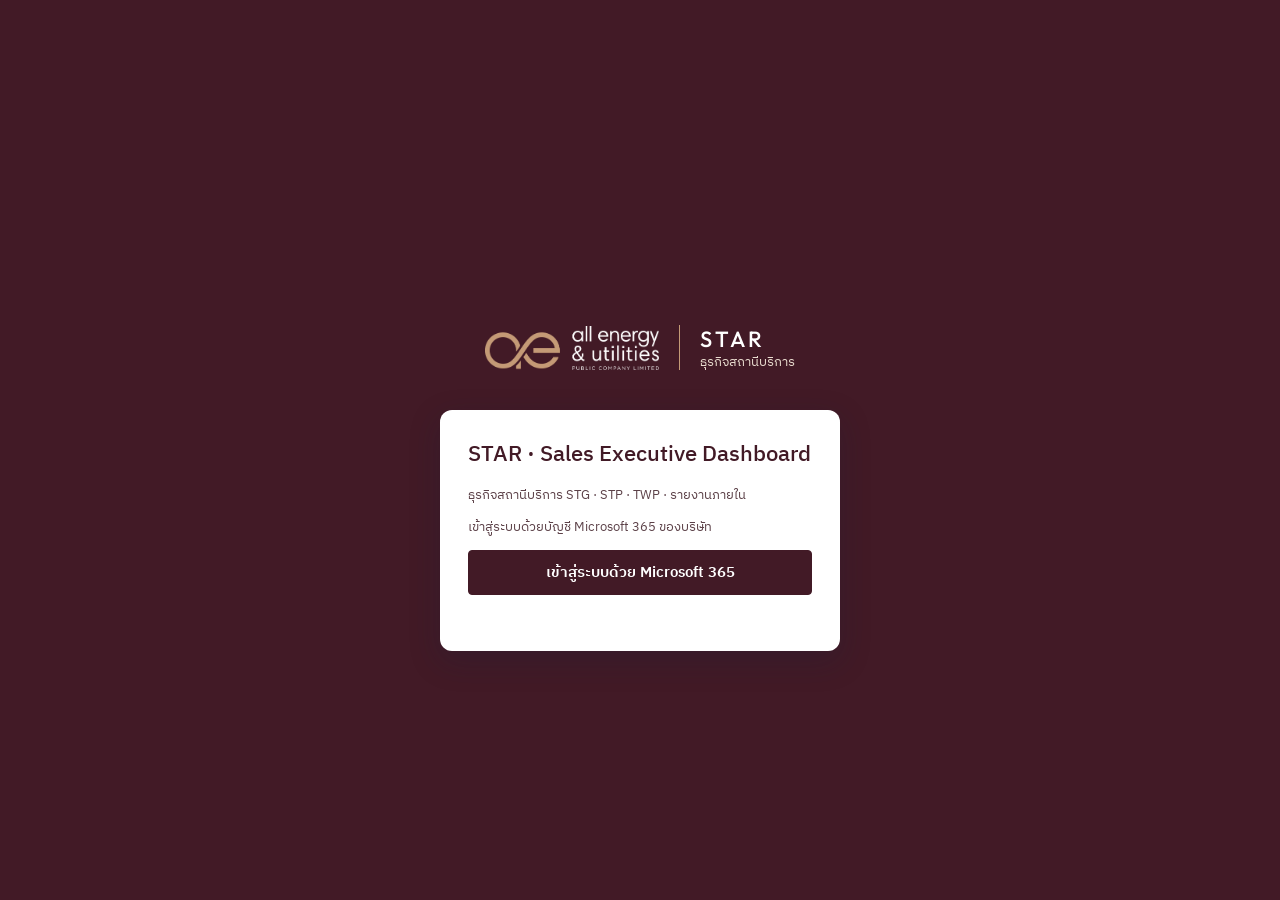
==== site/index.html @ 43bbe1b6 "14.11.2026_13.10" ====
<!doctype html>
<html lang="th">
<head>
<meta charset="utf-8">
<meta name="viewport" content="width=device-width, initial-scale=1">
<meta name="robots" content="noindex, nofollow">
<title>STAR · Sales Executive Dashboard</title>
<link rel="stylesheet" href="styles.css?v=mwg077ed">
<link rel="stylesheet" href="gate.css?v=mwg077ed">
</head>
<body>
<div class="lock" id="lock">
  <div class="lock-box">
    <div class="logo-zone"><img class="logo" src="assets/ae-logo.png" width="175" height="44" alt="All Energy & Utilities"><div class="brand-txt"><b>STAR</b><span>ธุรกิจสถานีบริการ</span></div></div>
    <form onsubmit="return false">
      <h1>STAR · Sales Executive Dashboard</h1>
      <p>ธุรกิจสถานีบริการ STG · STP · TWP · รายงานภายใน</p>
      <p>เข้าสู่ระบบด้วยบัญชี Microsoft 365 ของบริษัท</p>
      <button class="btn" id="go" type="button" disabled>กำลังตรวจสอบ…</button>
      <button class="btn ghost" id="out" type="button" hidden>ออกจากระบบ / ลองบัญชีอื่น</button>
      <p class="err" id="err" role="alert"></p>
    </form>
  </div>
</div>
<div class="app" id="dash-root" hidden>
  <div class="hdr-user" id="hdr-user"><div class="userbar" id="userbar" hidden><span id="who"></span><button type="button" id="logout">ออกจากระบบ</button></div></div>
  <div id="dc-root" aria-live="polite"></div>
</div>
<script src="star.js?v=mwg077ed"></script>
<script src="pages.js?v=mwg077ed"></script>
<script>window.DASH_STATIC = 1;</script>
<script src="vendor/msal-browser.min.js?v=mwg077ed"></script>
<script src="auth-config.js?v=mwg077ed"></script>
<script src="data.enc.js?v=mwg077ed"></script>
<script src="app.js?v=mwg077ed"></script>
<script src="gate.js?v=mwg077ed"></script>
</body>
</html>
---- site/styles.css ----
/* STAR Dashboard — ฟอนต์ (เก็บในเว็บเอง ไม่โหลดจาก Google) + หน้าเข้าสู่ระบบ
   สไตล์ของแต่ละหน้าอยู่ในไฟล์ดีไซน์ (helmet) ซึ่งเข้ารหัสอยู่ใน data.enc.js */
@font-face{font-family:'IBM Plex Sans Thai';font-style:normal;font-weight:300;font-display:swap;src:url(vendor/fonts/ibm-plex-sans-thai-thai-300-normal.woff2) format('woff2');unicode-range:U+0E01-0E5B,U+200C-200D,U+25CC}
@font-face{font-family:'IBM Plex Sans Thai';font-style:normal;font-weight:400;font-display:swap;src:url(vendor/fonts/ibm-plex-sans-thai-thai-400-normal.woff2) format('woff2');unicode-range:U+0E01-0E5B,U+200C-200D,U+25CC}
@font-face{font-family:'IBM Plex Sans Thai';font-style:normal;font-weight:500;font-display:swap;src:url(vendor/fonts/ibm-plex-sans-thai-thai-500-normal.woff2) format('woff2');unicode-range:U+0E01-0E5B,U+200C-200D,U+25CC}
@font-face{font-family:'IBM Plex Sans Thai';font-style:normal;font-weight:600;font-display:swap;src:url(vendor/fonts/ibm-plex-sans-thai-thai-600-normal.woff2) format('woff2');unicode-range:U+0E01-0E5B,U+200C-200D,U+25CC}
@font-face{font-family:'IBM Plex Sans Thai';font-style:normal;font-weight:300;font-display:swap;src:url(vendor/fonts/ibm-plex-sans-thai-latin-300-normal.woff2) format('woff2');unicode-range:U+0000-00FF,U+0131,U+0152-0153,U+02BB-02BC,U+02C6,U+02DA,U+02DC,U+0304,U+0308,U+0329,U+2000-206F,U+20AC,U+2122,U+2191,U+2193,U+2212,U+2215,U+FEFF,U+FFFD}
@font-face{font-family:'IBM Plex Sans Thai';font-style:normal;font-weight:400;font-display:swap;src:url(vendor/fonts/ibm-plex-sans-thai-latin-400-normal.woff2) format('woff2');unicode-range:U+0000-00FF,U+0131,U+0152-0153,U+02BB-02BC,U+02C6,U+02DA,U+02DC,U+0304,U+0308,U+0329,U+2000-206F,U+20AC,U+2122,U+2191,U+2193,U+2212,U+2215,U+FEFF,U+FFFD}
@font-face{font-family:'IBM Plex Sans Thai';font-style:normal;font-weight:500;font-display:swap;src:url(vendor/fonts/ibm-plex-sans-thai-latin-500-normal.woff2) format('woff2');unicode-range:U+0000-00FF,U+0131,U+0152-0153,U+02BB-02BC,U+02C6,U+02DA,U+02DC,U+0304,U+0308,U+0329,U+2000-206F,U+20AC,U+2122,U+2191,U+2193,U+2212,U+2215,U+FEFF,U+FFFD}
@font-face{font-family:'IBM Plex Sans Thai';font-style:normal;font-weight:600;font-display:swap;src:url(vendor/fonts/ibm-plex-sans-thai-latin-600-normal.woff2) format('woff2');unicode-range:U+0000-00FF,U+0131,U+0152-0153,U+02BB-02BC,U+02C6,U+02DA,U+02DC,U+0304,U+0308,U+0329,U+2000-206F,U+20AC,U+2122,U+2191,U+2193,U+2212,U+2215,U+FEFF,U+FFFD}
@font-face{font-family:'Outfit';font-style:normal;font-weight:300;font-display:swap;src:url(vendor/fonts/outfit-latin-300-normal.woff2) format('woff2')}
@font-face{font-family:'Outfit';font-style:normal;font-weight:400;font-display:swap;src:url(vendor/fonts/outfit-latin-400-normal.woff2) format('woff2')}
@font-face{font-family:'Outfit';font-style:normal;font-weight:500;font-display:swap;src:url(vendor/fonts/outfit-latin-500-normal.woff2) format('woff2')}
@font-face{font-family:'Outfit';font-style:normal;font-weight:600;font-display:swap;src:url(vendor/fonts/outfit-latin-600-normal.woff2) format('woff2')}

/* CI ของ AE: เบอร์กันดี #421A26 · ทราย #C49A76 — ใช้ร่วมกับ gate.css (หน้าเข้าสู่ระบบ) */
:root{--side-bg:#421A26;--card:#FFFFFF;--ink:#2A1219;--text-2:#5C4148;--status-bad:#B42318;--sand:#C49A76}
*{box-sizing:border-box}
html,body{margin:0}
body{background:#F7F3EF;color:var(--ink);font-family:'IBM Plex Sans Thai','Outfit',system-ui,sans-serif;font-size:15px;line-height:1.55}
.lock .logo-zone{display:flex;align-items:center;gap:20px;padding:56px 24px 32px}
.lock img.logo{height:44px;width:auto}
.lock .brand-txt{display:flex;flex-direction:column;line-height:1.3;color:#E9DCCF;border-left:1px solid var(--sand);padding-left:20px}
.lock .brand-txt b{font-family:'Outfit',sans-serif;font-weight:500;font-size:22px;letter-spacing:.15em;color:#fff}
.lock .brand-txt span{font-size:13px}
.lock h1{margin:0;color:#421A26;font-weight:500}
.btn{min-height:44px;border:1px solid #421A26;background:#421A26;color:#fff;border-radius:4px;font:inherit;font-size:15px;font-weight:600;cursor:pointer}
.btn:hover:not(:disabled){background:#5a2535}
.btn.ghost{background:transparent;color:#421A26}
.btn:focus-visible{outline:3px solid var(--sand);outline-offset:2px}
/* แถบผู้ใช้เดิมของ gate ซ่อนไว้ — ชื่อผู้ใช้และปุ่มออกจากระบบแสดงที่ส่วนหัวของแต่ละหน้าแทน */
.hdr-user{display:none}
.dc-err{max-width:720px;margin:80px auto;padding:24px;background:#fff;border:1px solid #EFE6DE;border-left:4px solid #B42318;border-radius:4px}
@media (prefers-reduced-motion:reduce){*{animation:none!important;transition:none!important}}
---- site/gate.css ----
.lock { min-height: 100vh; display: grid; place-items: center; background: var(--side-bg); padding: 24px; }
.lock-box { display: flex; flex-direction: column; align-items: center; }
.lock .logo-zone { padding: 76px 84px 40px; }
.lock form { background: var(--card); border-radius: 12px; padding: 28px; width: min(100%, 400px); display: flex; flex-direction: column; gap: 12px; box-shadow: 0 10px 30px rgba(20,30,60,.25); }
.lock h1 { font-size: 22px; }
.lock p { margin: 0; color: var(--text-2); font-size: 13px; line-height: 1.6; }
.lock #go { padding: 10px 14px; font-size: 15px; }
.lock #go:disabled { opacity: .7; cursor: default; }
.lock .err { color: var(--status-bad); min-height: 1.2em; }
.userbar { display: flex; flex-direction: column; gap: 6px; padding: 14px 24px; font-size: 13px; color: #fff; border-top: 1px solid rgba(255,255,255,.18); }
.userbar #who { font-weight: 500; overflow-wrap: anywhere; }
.userbar button { align-self: flex-start; background: transparent; color: #fff; border: 1px solid #fff; border-radius: 8px; padding: 3px 10px; cursor: pointer; font-family: inherit; }
[hidden] { display: none !important; }
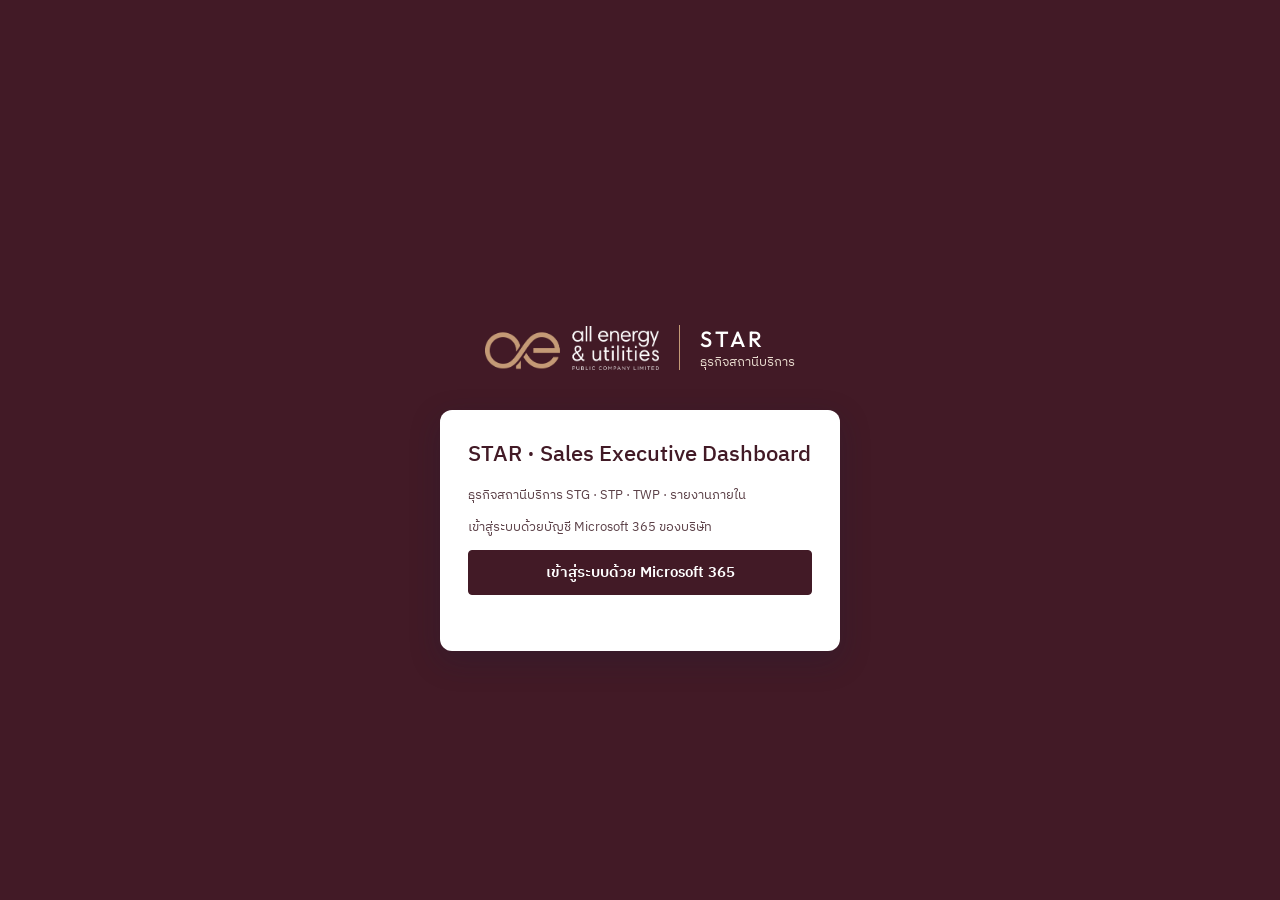
==== commit cde6f80d: "13.24" ====
--- a/site/index.html
+++ b/site/index.html
@@ -5,8 +5,8 @@
 <meta name="viewport" content="width=device-width, initial-scale=1">
 <meta name="robots" content="noindex, nofollow">
 <title>STAR · Sales Executive Dashboard</title>
-<link rel="stylesheet" href="styles.css?v=mwg077ed">
-<link rel="stylesheet" href="gate.css?v=mwg077ed">
+<link rel="stylesheet" href="styles.css?v=mwg0qv2s">
+<link rel="stylesheet" href="gate.css?v=mwg0qv2s">
 </head>
 <body>
 <div class="lock" id="lock">
@@ -26,13 +26,13 @@
   <div class="hdr-user" id="hdr-user"><div class="userbar" id="userbar" hidden><span id="who"></span><button type="button" id="logout">ออกจากระบบ</button></div></div>
   <div id="dc-root" aria-live="polite"></div>
 </div>
-<script src="star.js?v=mwg077ed"></script>
-<script src="pages.js?v=mwg077ed"></script>
+<script src="star.js?v=mwg0qv2s"></script>
+<script src="pages.js?v=mwg0qv2s"></script>
 <script>window.DASH_STATIC = 1;</script>
-<script src="vendor/msal-browser.min.js?v=mwg077ed"></script>
-<script src="auth-config.js?v=mwg077ed"></script>
-<script src="data.enc.js?v=mwg077ed"></script>
-<script src="app.js?v=mwg077ed"></script>
-<script src="gate.js?v=mwg077ed"></script>
+<script src="vendor/msal-browser.min.js?v=mwg0qv2s"></script>
+<script src="auth-config.js?v=mwg0qv2s"></script>
+<script src="data.enc.js?v=mwg0qv2s"></script>
+<script src="app.js?v=mwg0qv2s"></script>
+<script src="gate.js?v=mwg0qv2s"></script>
 </body>
 </html>
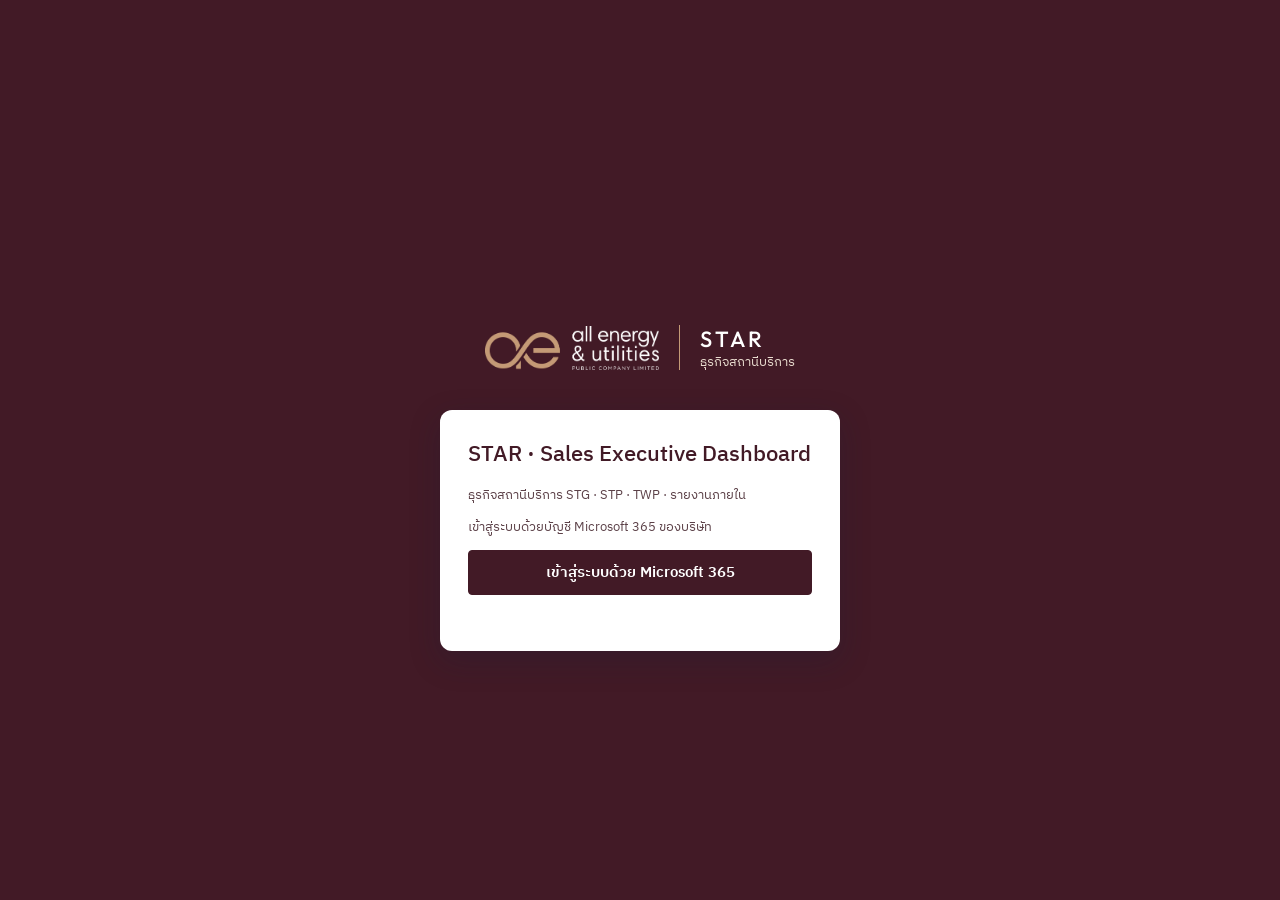
==== commit be5e64a9: "14.04" ====
--- a/site/index.html
+++ b/site/index.html
@@ -5,8 +5,8 @@
 <meta name="viewport" content="width=device-width, initial-scale=1">
 <meta name="robots" content="noindex, nofollow">
 <title>STAR · Sales Executive Dashboard</title>
-<link rel="stylesheet" href="styles.css?v=mwg0qv2s">
-<link rel="stylesheet" href="gate.css?v=mwg0qv2s">
+<link rel="stylesheet" href="styles.css?v=mwg25t04">
+<link rel="stylesheet" href="gate.css?v=mwg25t04">
 </head>
 <body>
 <div class="lock" id="lock">
@@ -26,13 +26,13 @@
   <div class="hdr-user" id="hdr-user"><div class="userbar" id="userbar" hidden><span id="who"></span><button type="button" id="logout">ออกจากระบบ</button></div></div>
   <div id="dc-root" aria-live="polite"></div>
 </div>
-<script src="star.js?v=mwg0qv2s"></script>
-<script src="pages.js?v=mwg0qv2s"></script>
+<script src="star.js?v=mwg25t04"></script>
+<script src="pages.js?v=mwg25t04"></script>
 <script>window.DASH_STATIC = 1;</script>
-<script src="vendor/msal-browser.min.js?v=mwg0qv2s"></script>
-<script src="auth-config.js?v=mwg0qv2s"></script>
-<script src="data.enc.js?v=mwg0qv2s"></script>
-<script src="app.js?v=mwg0qv2s"></script>
-<script src="gate.js?v=mwg0qv2s"></script>
+<script src="vendor/msal-browser.min.js?v=mwg25t04"></script>
+<script src="auth-config.js?v=mwg25t04"></script>
+<script src="data.enc.js?v=mwg25t04"></script>
+<script src="app.js?v=mwg25t04"></script>
+<script src="gate.js?v=mwg25t04"></script>
 </body>
 </html>
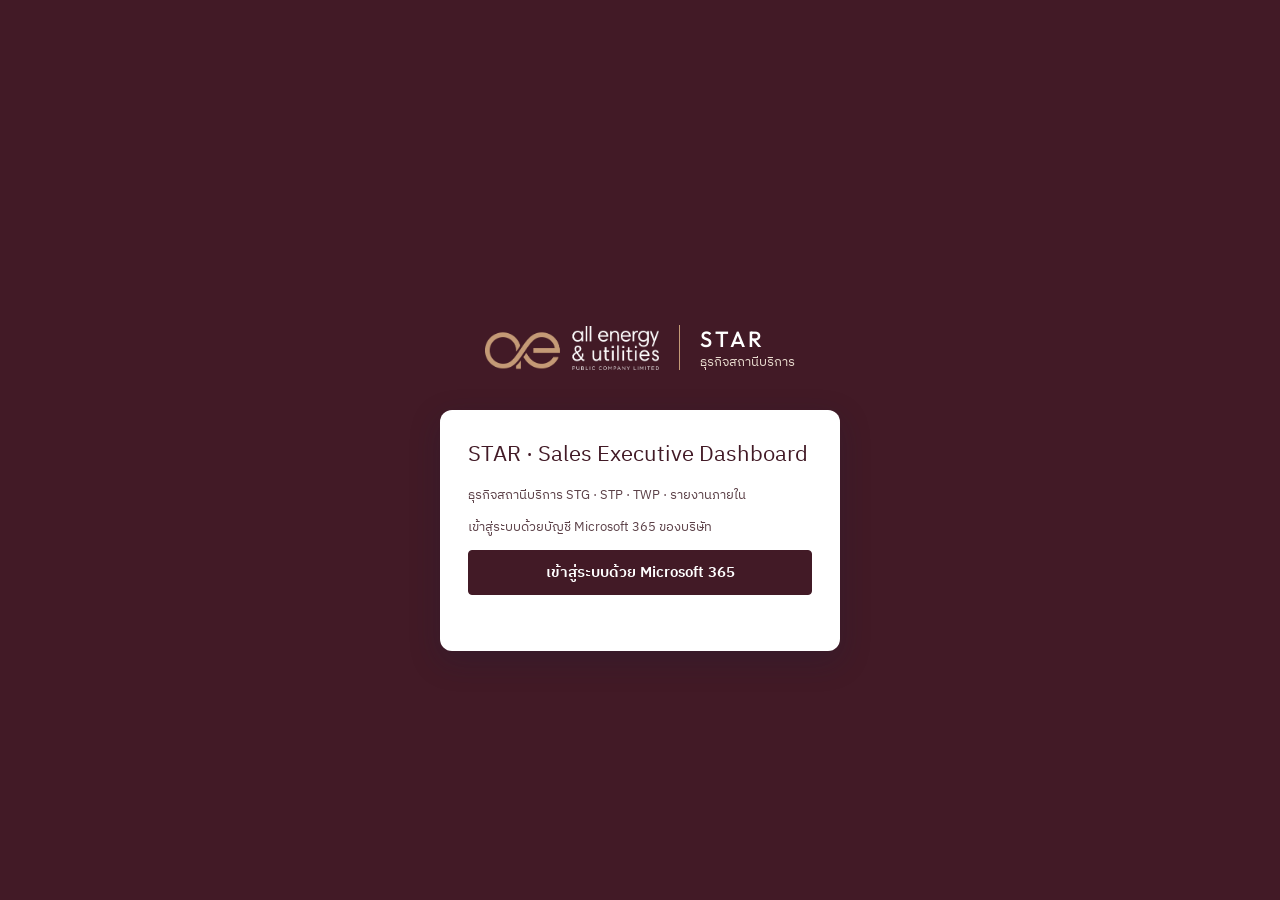
==== commit a529e7ad: "patch_pages" ====
--- a/site/index.html
+++ b/site/index.html
@@ -5,8 +5,8 @@
 <meta name="viewport" content="width=device-width, initial-scale=1">
 <meta name="robots" content="noindex, nofollow">
 <title>STAR · Sales Executive Dashboard</title>
-<link rel="stylesheet" href="styles.css?v=mwg25t04">
-<link rel="stylesheet" href="gate.css?v=mwg25t04">
+<link rel="stylesheet" href="styles.css?v=mwiiqjj4">
+<link rel="stylesheet" href="gate.css?v=mwiiqjj4">
 </head>
 <body>
 <div class="lock" id="lock">
@@ -26,13 +26,13 @@
   <div class="hdr-user" id="hdr-user"><div class="userbar" id="userbar" hidden><span id="who"></span><button type="button" id="logout">ออกจากระบบ</button></div></div>
   <div id="dc-root" aria-live="polite"></div>
 </div>
-<script src="star.js?v=mwg25t04"></script>
-<script src="pages.js?v=mwg25t04"></script>
+<script src="star.js?v=mwiiqjj4"></script>
+<script src="pages.js?v=mwiiqjj4"></script>
 <script>window.DASH_STATIC = 1;</script>
-<script src="vendor/msal-browser.min.js?v=mwg25t04"></script>
-<script src="auth-config.js?v=mwg25t04"></script>
-<script src="data.enc.js?v=mwg25t04"></script>
-<script src="app.js?v=mwg25t04"></script>
-<script src="gate.js?v=mwg25t04"></script>
+<script src="vendor/msal-browser.min.js?v=mwiiqjj4"></script>
+<script src="auth-config.js?v=mwiiqjj4"></script>
+<script src="data.enc.js?v=mwiiqjj4"></script>
+<script src="app.js?v=mwiiqjj4"></script>
+<script src="gate.js?v=mwiiqjj4"></script>
 </body>
 </html>
--- a/site/styles.css
+++ b/site/styles.css
@@ -1,14 +1,9 @@
 /* STAR Dashboard — ฟอนต์ (เก็บในเว็บเอง ไม่โหลดจาก Google) + หน้าเข้าสู่ระบบ
    สไตล์ของแต่ละหน้าอยู่ในไฟล์ดีไซน์ (helmet) ซึ่งเข้ารหัสอยู่ใน data.enc.js */
-@font-face{font-family:'IBM Plex Sans Thai';font-style:normal;font-weight:300;font-display:swap;src:url(vendor/fonts/ibm-plex-sans-thai-thai-300-normal.woff2) format('woff2');unicode-range:U+0E01-0E5B,U+200C-200D,U+25CC}
 @font-face{font-family:'IBM Plex Sans Thai';font-style:normal;font-weight:400;font-display:swap;src:url(vendor/fonts/ibm-plex-sans-thai-thai-400-normal.woff2) format('woff2');unicode-range:U+0E01-0E5B,U+200C-200D,U+25CC}
-@font-face{font-family:'IBM Plex Sans Thai';font-style:normal;font-weight:500;font-display:swap;src:url(vendor/fonts/ibm-plex-sans-thai-thai-500-normal.woff2) format('woff2');unicode-range:U+0E01-0E5B,U+200C-200D,U+25CC}
 @font-face{font-family:'IBM Plex Sans Thai';font-style:normal;font-weight:600;font-display:swap;src:url(vendor/fonts/ibm-plex-sans-thai-thai-600-normal.woff2) format('woff2');unicode-range:U+0E01-0E5B,U+200C-200D,U+25CC}
-@font-face{font-family:'IBM Plex Sans Thai';font-style:normal;font-weight:300;font-display:swap;src:url(vendor/fonts/ibm-plex-sans-thai-latin-300-normal.woff2) format('woff2');unicode-range:U+0000-00FF,U+0131,U+0152-0153,U+02BB-02BC,U+02C6,U+02DA,U+02DC,U+0304,U+0308,U+0329,U+2000-206F,U+20AC,U+2122,U+2191,U+2193,U+2212,U+2215,U+FEFF,U+FFFD}
 @font-face{font-family:'IBM Plex Sans Thai';font-style:normal;font-weight:400;font-display:swap;src:url(vendor/fonts/ibm-plex-sans-thai-latin-400-normal.woff2) format('woff2');unicode-range:U+0000-00FF,U+0131,U+0152-0153,U+02BB-02BC,U+02C6,U+02DA,U+02DC,U+0304,U+0308,U+0329,U+2000-206F,U+20AC,U+2122,U+2191,U+2193,U+2212,U+2215,U+FEFF,U+FFFD}
-@font-face{font-family:'IBM Plex Sans Thai';font-style:normal;font-weight:500;font-display:swap;src:url(vendor/fonts/ibm-plex-sans-thai-latin-500-normal.woff2) format('woff2');unicode-range:U+0000-00FF,U+0131,U+0152-0153,U+02BB-02BC,U+02C6,U+02DA,U+02DC,U+0304,U+0308,U+0329,U+2000-206F,U+20AC,U+2122,U+2191,U+2193,U+2212,U+2215,U+FEFF,U+FFFD}
 @font-face{font-family:'IBM Plex Sans Thai';font-style:normal;font-weight:600;font-display:swap;src:url(vendor/fonts/ibm-plex-sans-thai-latin-600-normal.woff2) format('woff2');unicode-range:U+0000-00FF,U+0131,U+0152-0153,U+02BB-02BC,U+02C6,U+02DA,U+02DC,U+0304,U+0308,U+0329,U+2000-206F,U+20AC,U+2122,U+2191,U+2193,U+2212,U+2215,U+FEFF,U+FFFD}
-@font-face{font-family:'Outfit';font-style:normal;font-weight:300;font-display:swap;src:url(vendor/fonts/outfit-latin-300-normal.woff2) format('woff2')}
 @font-face{font-family:'Outfit';font-style:normal;font-weight:400;font-display:swap;src:url(vendor/fonts/outfit-latin-400-normal.woff2) format('woff2')}
 @font-face{font-family:'Outfit';font-style:normal;font-weight:500;font-display:swap;src:url(vendor/fonts/outfit-latin-500-normal.woff2) format('woff2')}
 @font-face{font-family:'Outfit';font-style:normal;font-weight:600;font-display:swap;src:url(vendor/fonts/outfit-latin-600-normal.woff2) format('woff2')}
